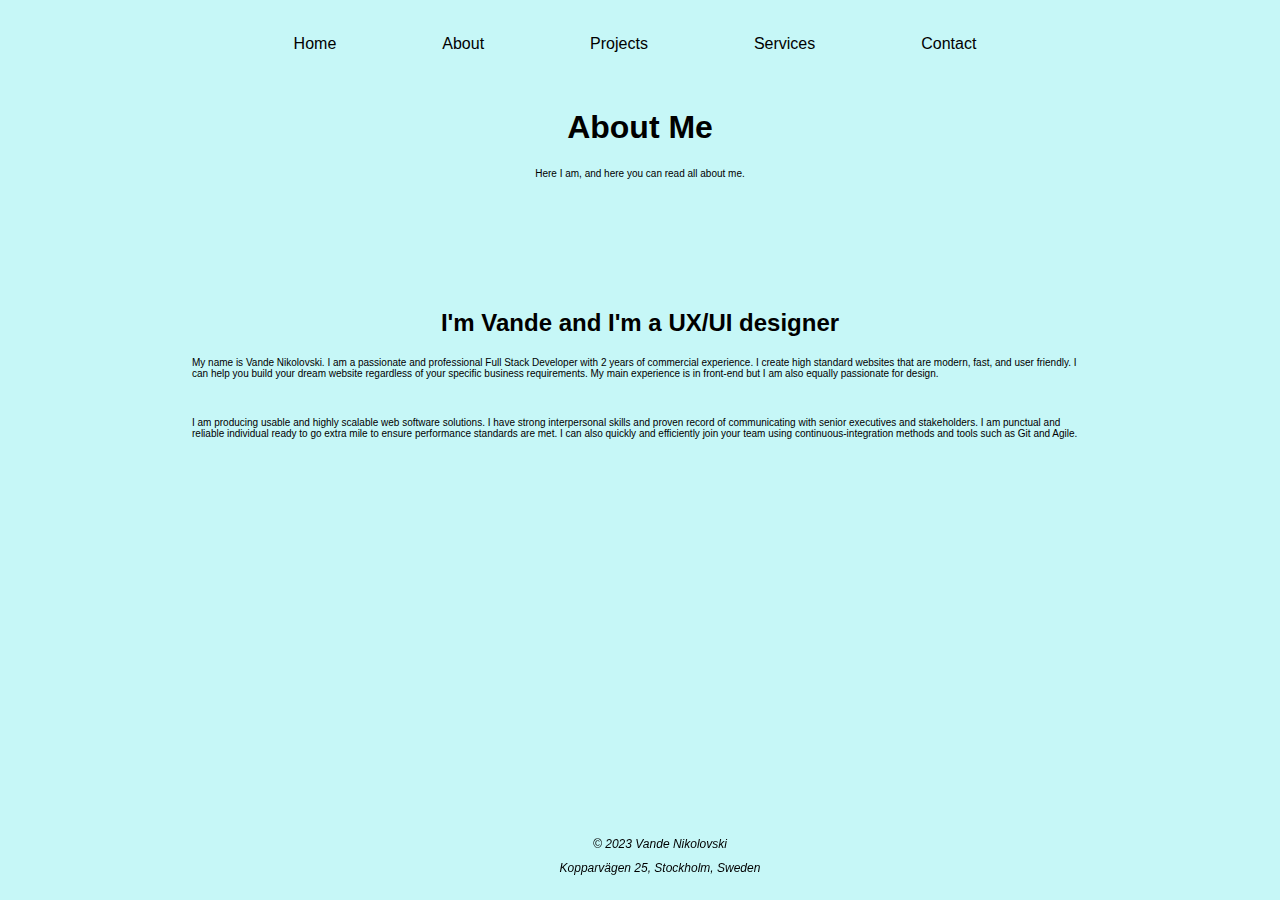
==== about.html @ ff30f27c "first commit" ====
<!DOCTYPE html>
<html>
  <head>
    <title>About Me</title>
    <link rel="stylesheet" type="text/css" href="style.css" />
  </head>
  <body>
    <header>
      <nav>
        <ul>
          <li><a href="index.html">Home</a></li>
          <li><a href="about.html">About</a></li>
          <li><a href="projects.html">Projects</a></li>
          <li><a href="services.html">Services</a></li>
          <li><a href="contact.html">Contact</a></li>
        </ul>
      </nav>
    </header>
    <div class="header__container">
      <h1>About Me</h1>
      <p>Here I am, and here you can read all about me.</p>
    </div>

    <div class="about__container">
      <h2 id="about__title">I'm Vande and I'm a UX/UI designer</h2>
      <p>
        My name is Vande Nikolovski. I am a passionate and professional Full
        Stack Developer with 2 years of commercial experience. I create high
        standard websites that are modern, fast, and user friendly. I can help
        you build your dream website regardless of your specific business
        requirements. My main experience is in front-end but I am also equally
        passionate for design.
      </p>
      <br />
      <p>
        I am producing usable and highly scalable web software solutions. I have
        strong interpersonal skills and proven record of communicating with
        senior executives and stakeholders. I am punctual and reliable
        individual ready to go extra mile to ensure performance standards are
        met. I can also quickly and efficiently join your team using
        continuous-integration methods and tools such as Git and Agile.
      </p>
    </div>

    <!-- Additional content goes here -->
    <footer>
      <div class="footer-container">
        <div class="footer-left">
          <p>&copy; 2023 Vande Nikolovski</p>
          <p>Kopparvägen 25, Stockholm, Sweden</p>
        </div>
      </div>
    </footer>
  </body>
</html>
---- style.css ----
/* Common Styles */
body {
  font-family: Arial, sans-serif;
  background-color: rgba(126, 236, 236, 0.443);
  margin: 0;
  padding: 0;
}

header {
  /* background-color: rgba(126, 236, 236, 0.443); */
  padding: 10px;
}

ul {
  display: flex;
  justify-content: center;
  align-items: center;
  gap: 6rem;
}

nav ul {
  list-style-type: none;
  margin: 0;
  padding: 25px;
}

nav ul li {
  display: inline;
  margin-right: 10px;
}

nav ul li a {
  color: #000000;
  text-decoration: none;
}

.header__container {
  justify-content: center;
  text-align: center;
}

.container {
  width: 100%;
  display: inline-flex;
  justify-content: space-evenly;
  align-items: center;
}

#portfolio__img {
  border-radius: 50%;
}

#btn {
  width: 50%;
  height: 40px;
  font-weight: bold;
  background-color: #ede440;
  border-radius: 30px;
  border: none;
}

/* about section */

.about__container {
  width: 70%;
  margin: auto;
  padding-top: 100px;
  align-items: center;
  justify-content: center;
}

#about__title {
  text-align: center;
}

/* projects section */

.gallery-container {
  display: flex;
  justify-content: center;
  align-items: center;
  padding-top: 50px;
}

.gallery {
  display: grid;
  grid-template-columns: repeat(auto-fit, minmax(200px, 1fr));
  grid-gap: 30px;
  max-width: 800px;
  margin: 0 auto;
}

.gallery img {
  width: 100%;
  height: 200px;
}

/* services section */

/* .services__container {
  width: 100%;
  display: flex;
  flex-direction: row;
  justify-content: space-evenly;
  align-items: center;
  padding-top: 60px;
}

.one,
.two,
.three,
.four {
  background-color: rgba(127, 255, 212, 0.373);
  display: flex;
  flex-direction: column;
  width: 17%;
  min-height: 350px;
  border: 1px solid black;
  border-radius: 10px;
  align-items: center;
  padding: 12px;
  text-align: justify;
} */

.services__container {
  display: flex;
  flex-wrap: wrap;
  justify-content: center;
}

.services__container > div {
  flex-basis: 70%;
  padding: 10px;
  font-size: 15px;
}
/* 
p {
  text-indent: 50px;
} */

.contact-form {
  max-width: 400px;
  margin: 0 auto;
  padding: 20px;
  background-color: #eef5ff;
  border-radius: 10px;
  margin-top: 100px;
}

.contact-form input,
.contact-form textarea {
  width: 95%;
  padding: 10px;
  margin-bottom: 10px;
  border: none;
  border-radius: 5px;
  background-color: #f5f9ff;
}

.contact-form textarea {
  resize: vertical;
}

.contact-form button {
  display: block;
  width: 100%;
  padding: 10px;
  background-color: #333;
  color: #fff;
  border: none;
  border-radius: 5px;
  cursor: pointer;
}

.contact-details {
  max-width: 400px;
  margin: 20px auto;
  padding: 20px;
  background-color: #f1f1f1;
  border-radius: 10px;
}

.contact-details {
  margin-top: 0;
  text-align: center;
}

footer {
  /* background-color: #333; */
  color: #000000;
  padding: 20px;
  position: fixed;
  bottom: 0;
  width: 100%;
  text-align: center;
}

.footer-container {
  max-width: 960px;
  margin: 0 auto;
}

.footer-left p {
  font-size: 12px;
  font-style: italic;
  padding: 5px;
  margin: 0;
}

@media screen and (max-width: 1024px) {
  .container {
    width: 100%;
    display: flex;
    flex-direction: column;
    justify-content: space-between;
    gap: 3rem;
    margin-top: 250px;
    align-items: center;
    text-align: center;
  }
}

/* Media Queries for Responsive Layout */
@media screen and (max-width: 820px) {
  header {
    padding: 5px;
  }

  nav ul li {
    display: block;
    margin: 5px 0;
  }
  .container {
    width: 100%;
    display: flex;
    flex-direction: column;
    justify-content: space-evenly;
    align-items: center;
  }
  .services__container > div {
    flex-basis: 50%;
  }

  .contact-form {
    max-width: 400px;
    margin: 200px auto;
    padding: 20px;
    background-color: #eef5ff;
    border-radius: 10px;
  }
  .gallery {
    display: flex;

    width: 70%;
    margin: 0 auto;
  }
}

@media screen and (max-width: 480px), (min-width: 376px) {
  .contact-form,
  .contact-details {
    max-width: 90%;
    margin-top: 250px;
  }

  .contact-form input,
  .contact-form textarea {
    font-size: 14px;
  }
  .container {
    width: 100%;
    display: flex;
    flex-direction: column;
    justify-content: space-evenly;
    align-items: center;
  }
  .services__container {
    width: 100%;
    flex-direction: row;
    flex-wrap: wrap;
  }
  .services__container,
  p {
    font-size: 10px;
  }
  .gallery {
    display: flex;
    flex-direction: column;
    width: 50%;
    margin: 0 auto;
  }
  .gallery img {
    width: 100%;
    height: 150px;
  }
}

/* @media screen and (max-width: 321px) {
  .container {
    width: 100%;
    height: 70vh;
    display: none;
  }

  .container__one {
    text-align: center;
  }
  .services__container {
    width: 100%;
    flex-direction: row;
    flex-wrap: wrap;
    padding-top: 90px;
    margin-bottom: 30px;
  }

  .services__container > div {
    flex-basis: 60%;
  }

  .gallery {
    display: flex;
    flex-direction: column;
    width: 70%;
    margin: 0 auto;
  }

  .about__container {
    width: 70%;
    margin: auto;
    padding-top: 350px;
    align-items: center;
    justify-content: center;
  }

  #about__title {
    text-align: center;
  }
} */
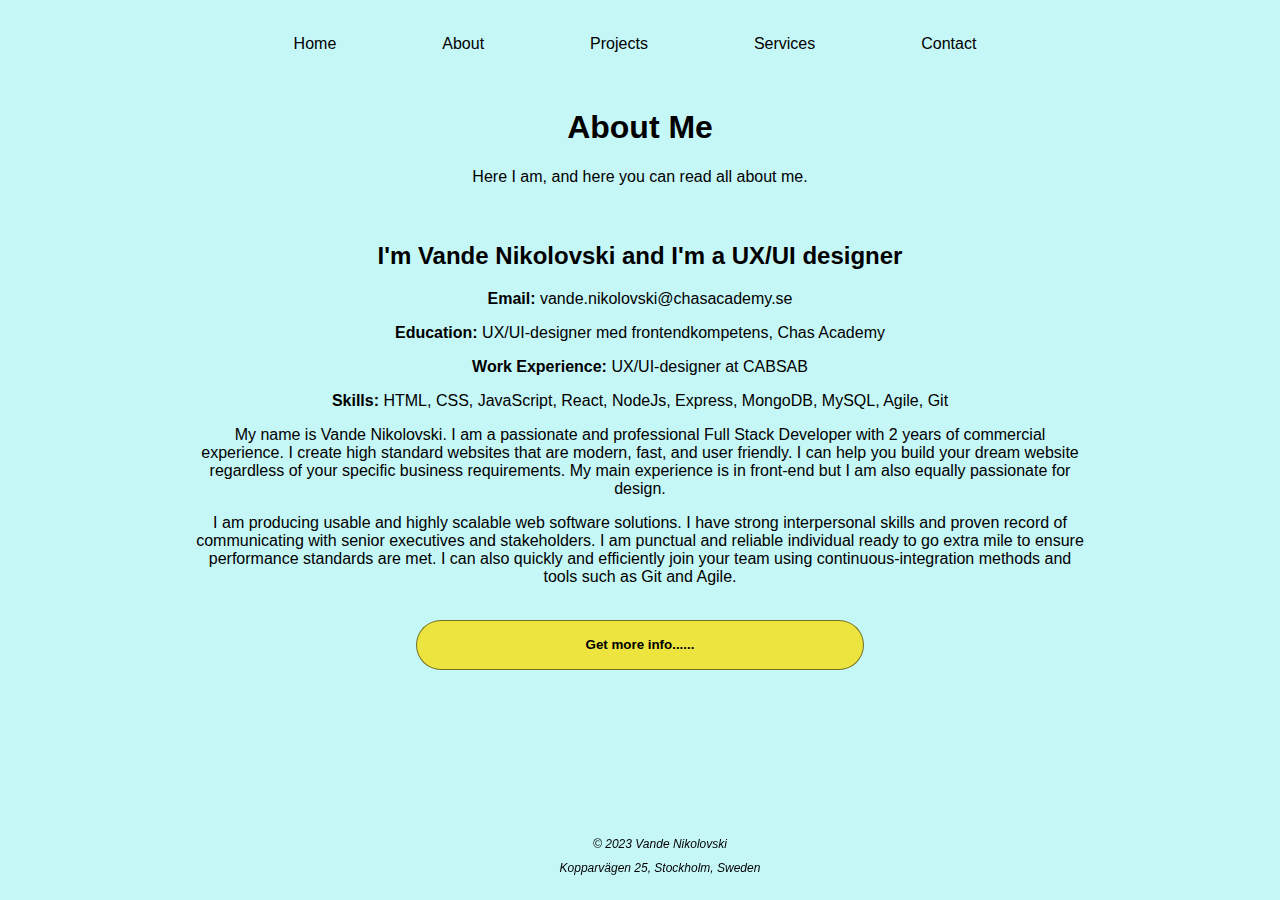
==== commit 6d9e1840: "create json" ====
--- a/about.html
+++ b/about.html
@@ -20,9 +20,9 @@
       <h1>About Me</h1>
       <p>Here I am, and here you can read all about me.</p>
     </div>
-
     <div class="about__container">
-      <h2 id="about__title">I'm Vande and I'm a UX/UI designer</h2>
+      <!-- <h2 id="about__title">I'm Vande and I'm a UX/UI designer</h2> -->
+      <div id="cv-container"></div>
       <p>
         My name is Vande Nikolovski. I am a passionate and professional Full
         Stack Developer with 2 years of commercial experience. I create high
@@ -31,7 +31,6 @@
         requirements. My main experience is in front-end but I am also equally
         passionate for design.
       </p>
-      <br />
       <p>
         I am producing usable and highly scalable web software solutions. I have
         strong interpersonal skills and proven record of communicating with
@@ -40,6 +39,10 @@
         met. I can also quickly and efficiently join your team using
         continuous-integration methods and tools such as Git and Agile.
       </p>
+      <br />
+      <button class="about__button" id="generate-btn">
+        Get more info......
+      </button>
     </div>
 
     <!-- Additional content goes here -->
@@ -51,5 +54,27 @@
         </div>
       </div>
     </footer>
+    <script>
+      // Fetch the CV data from the JSON file
+      fetch('cv.json')
+        .then((response) => response.json())
+        .then((cvData) => {
+          // Generate HTML markup for displaying the CV
+          const cvMarkup = `
+          <h2>${cvData.name}</h2>
+          <p><b>Email:</b> ${cvData.email}</p>
+          <p><b>Education:</b> ${cvData.education}</p>
+          <p><b>Work Experience:</b> ${cvData.work_experience}</p>
+          <p><b>Skills:</b> ${cvData.skills.join(', ')}</p>
+        `;
+
+          // Render the CV markup in the cv-container div
+          const cvContainer = document.getElementById('cv-container');
+          cvContainer.innerHTML = cvMarkup;
+        })
+        .catch((error) => {
+          console.error('Error loading CV data:', error);
+        });
+    </script>
   </body>
 </html>
--- a/style.css
+++ b/style.css
@@ -41,7 +41,7 @@
 
 .container {
   width: 100%;
-  display: inline-flex;
+  display: inline-flex !important;
   justify-content: space-evenly;
   align-items: center;
 }
@@ -57,20 +57,55 @@
   background-color: #ede440;
   border-radius: 30px;
   border: none;
+  letter-spacing: 1px;
+  font-size: 15px;
+  border: 1px solid rgba(0, 0, 0, 0.511);
+}
+
+#btn:hover {
+  background-color: #e45757cb;
+  border: 1px solid black;
+  color: #fff;
+  font-weight: bolder;
+  letter-spacing: 3px;
 }
 
 /* about section */
-
+#cv-container {
+  width: 70%;
+  margin: auto;
+  padding-top: 10px;
+  align-items: center;
+  justify-content: center;
+  text-align: center;
+}
 .about__container {
   width: 70%;
   margin: auto;
-  padding-top: 100px;
-  align-items: center;
-  justify-content: center;
+  padding-top: 10px;
+  align-items: center;
+  justify-content: center;
+  text-align: center;
 }
 
 #about__title {
   text-align: center;
+}
+
+.about__button {
+  width: 50%;
+  height: 50px;
+  font-weight: bold;
+  background-color: #ede440;
+  border: 1px solid rgba(0, 0, 0, 0.511);
+  border-radius: 30px;
+}
+
+.about__button:hover {
+  background-color: #e45757cb;
+  border: 1px solid black;
+  color: #fff;
+  font-weight: bold;
 }
 
 /* projects section */
@@ -256,7 +291,7 @@
   }
 }
 
-@media screen and (max-width: 480px), (min-width: 376px) {
+@media screen and (max-width: 480px) {
   .contact-form,
   .contact-details {
     max-width: 90%;
